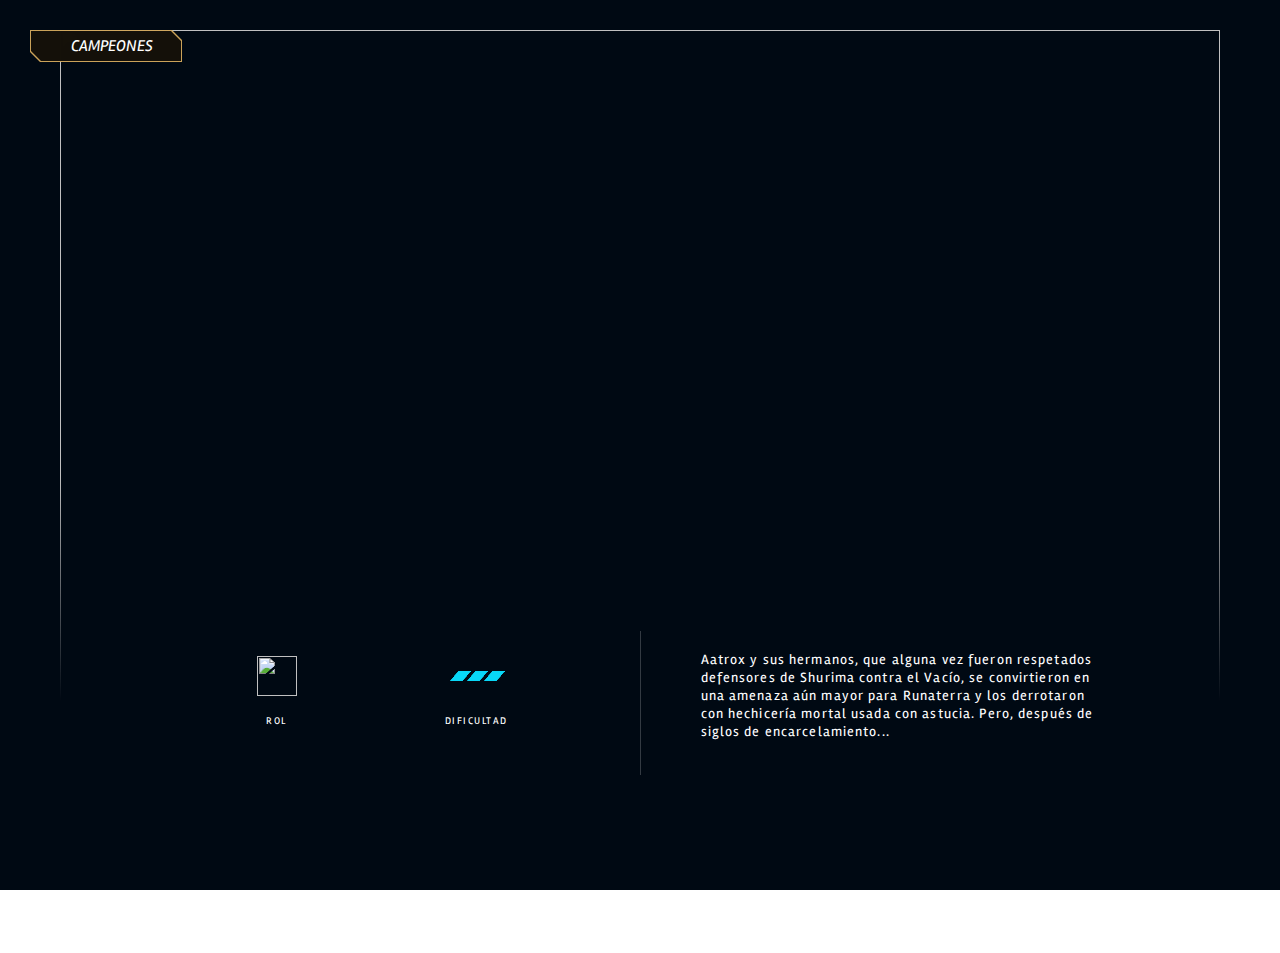
==== HTML/campeon.html @ 3caff224 "Quite el navBar para que solo esten los campeones" ====
<!DOCTYPE html>
<html lang="en">
<head>
    <meta charset="UTF-8">
    <meta http-equiv="X-UA-Compatible" content="IE=edge">
    <meta name="viewport" content="width=device-width, initial-scale=1.0">
    <link rel="stylesheet" href="..\CSS\campeon.css" type="text/css">
    <script src="https://kit.fontawesome.com/ec8b148331.js" crossorigin="anonymous"></script>
    <link href="https://fonts.googleapis.com/css2?family=Rambla&display=swap" rel="stylesheet">
    <title>Campeón</title>
</head>
<body>
    <div class="top">
        <!-- <div class="navbar-container">
            <div class="navbar">
            </div>
        </div> -->
        <section class="img-container">
            <div class="background">
                <div class="champion-img">
                    <img id="background" src="" alt="">
                </div>
            </div>
    
            <div class="img-center">
                <div class="img-center-container">
                    <img id="frontground" src="" alt="">
                </div>
                <div class="description">
                    <div class="description-container">
                        <canvas class="description-canvas" width="1097" height="329"></canvas>
                    </div>

                    <div class="champion">
                        <div>
                            <h1>
                                <span class="title">
                                    <div class="champ-title">
                                        <span id="title"></span>
                                    </div>
                                </span>
                                <strong class="name">
                                    <div class="champ-name">
                                        <span id="name"></span>
                                    </div>
                                </strong>
                            </h1>
                        </div>
                    </div>

                    <div class="information">
                        <div>
                            <ul class="information-content">
                                <li>
                                    <div class="content">
                                        <div><img id="img-rol" src="" alt=""></div>
                                    </div>
                                    <div class="rol">Rol</div>
                                    <div id="rol" class="rol"></div>
                                </li>
                                <li>
                                    <div>
                                        <span>
                                            <span id="dificulty">
                                                <span class="dificulty"></span>
                                                <span class="dificulty"></span>
                                                <span class="dificulty"></span>
                                            </span>
                                        </span>
                                    </div>
                                    <div class="rol">Dificultad</div>
                                    <div id="dificultad" class="rol"></div>
                                </li>
                            </ul>
                        </div>
                        <div></div>
                        <div>
                            <p id="parrafo">
                            Aatrox y sus hermanos, que alguna vez fueron respetados defensores de Shurima contra el Vacío, se convirtieron en una amenaza aún mayor para Runaterra y los derrotaron con hechicería mortal usada con astucia. Pero, después de siglos de encarcelamiento...
                            <!-- -->
                            </p>
                        </div>
                    </div>
                </div>
            </div>

            <div class="button-container">
                <a href="../HTML/index.html" class="back-button">
                <i class="fa-solid fa-arrow-left-long"></i>
                <p>Campeones</p>
                </a>
            </div>
            
        </section>
    </div>

    <script src="../JS/championInformation.js"></script>
</body>
</html>
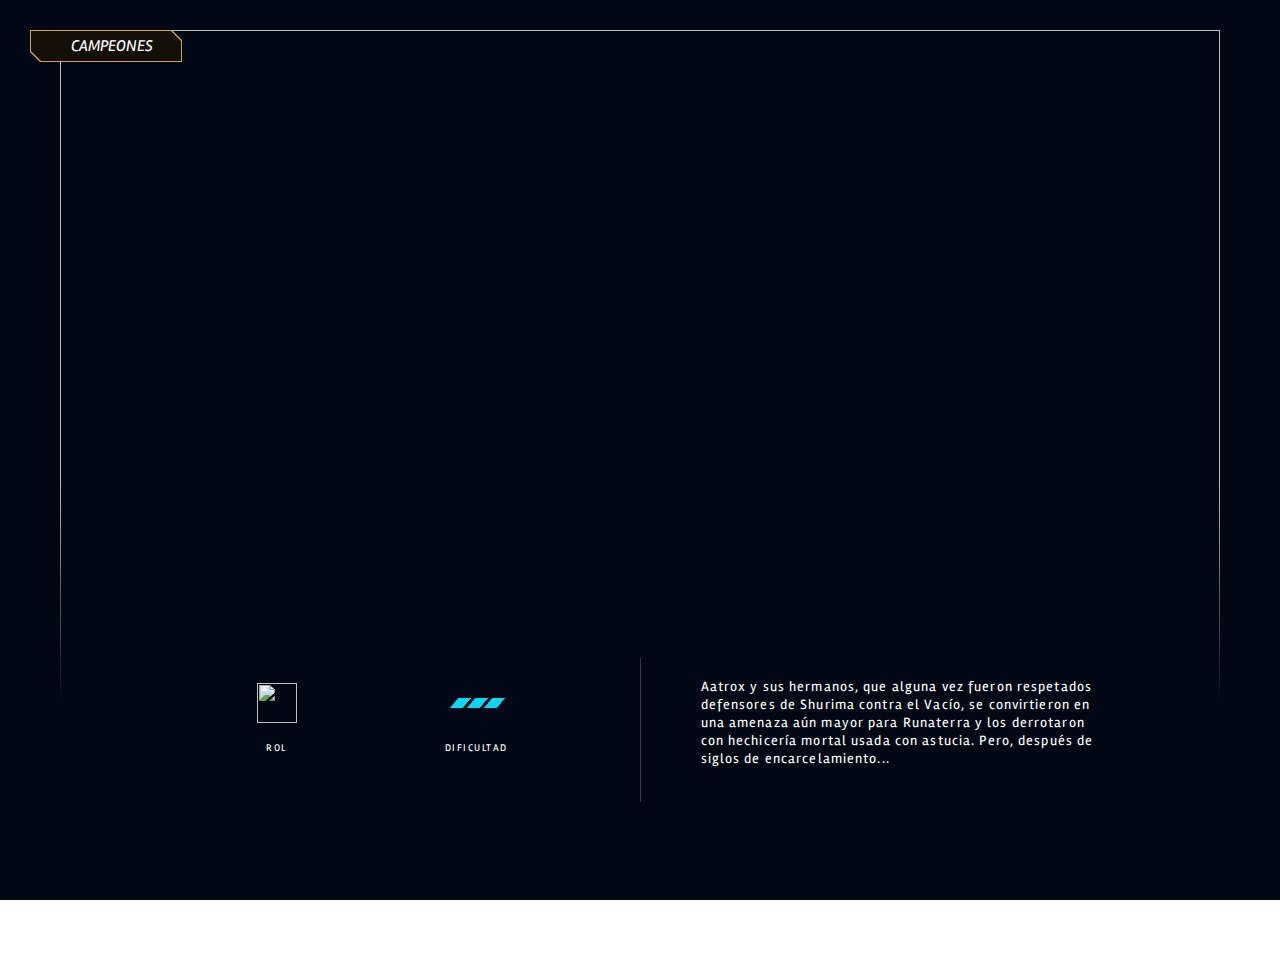
==== commit ae411063: "Agregue class y Id para hacer un par de animaciones" ====
--- a/HTML/campeon.html
+++ b/HTML/campeon.html
@@ -26,21 +26,21 @@
                 <div class="img-center-container">
                     <img id="frontground" src="" alt="">
                 </div>
-                <div class="description">
+                <div id="INFO_CONTAINER" class="description">
                     <div class="description-container">
-                        <canvas class="description-canvas" width="1097" height="329"></canvas>
+                        <canvas id="CANVAS" class="description-canvas" width="1097" height="329"></canvas>
                     </div>
 
                     <div class="champion">
                         <div>
                             <h1>
-                                <span class="title">
-                                    <div class="champ-title">
+                                <span class="title block">
+                                    <div id="CHAMP_TITLE" class="champ-title unshown inline">
                                         <span id="title"></span>
                                     </div>
                                 </span>
-                                <strong class="name">
-                                    <div class="champ-name">
+                                <strong class="name block">
+                                    <div id="CHAMP_NAME" class="champ-name unshown inline">
                                         <span id="name"></span>
                                     </div>
                                 </strong>
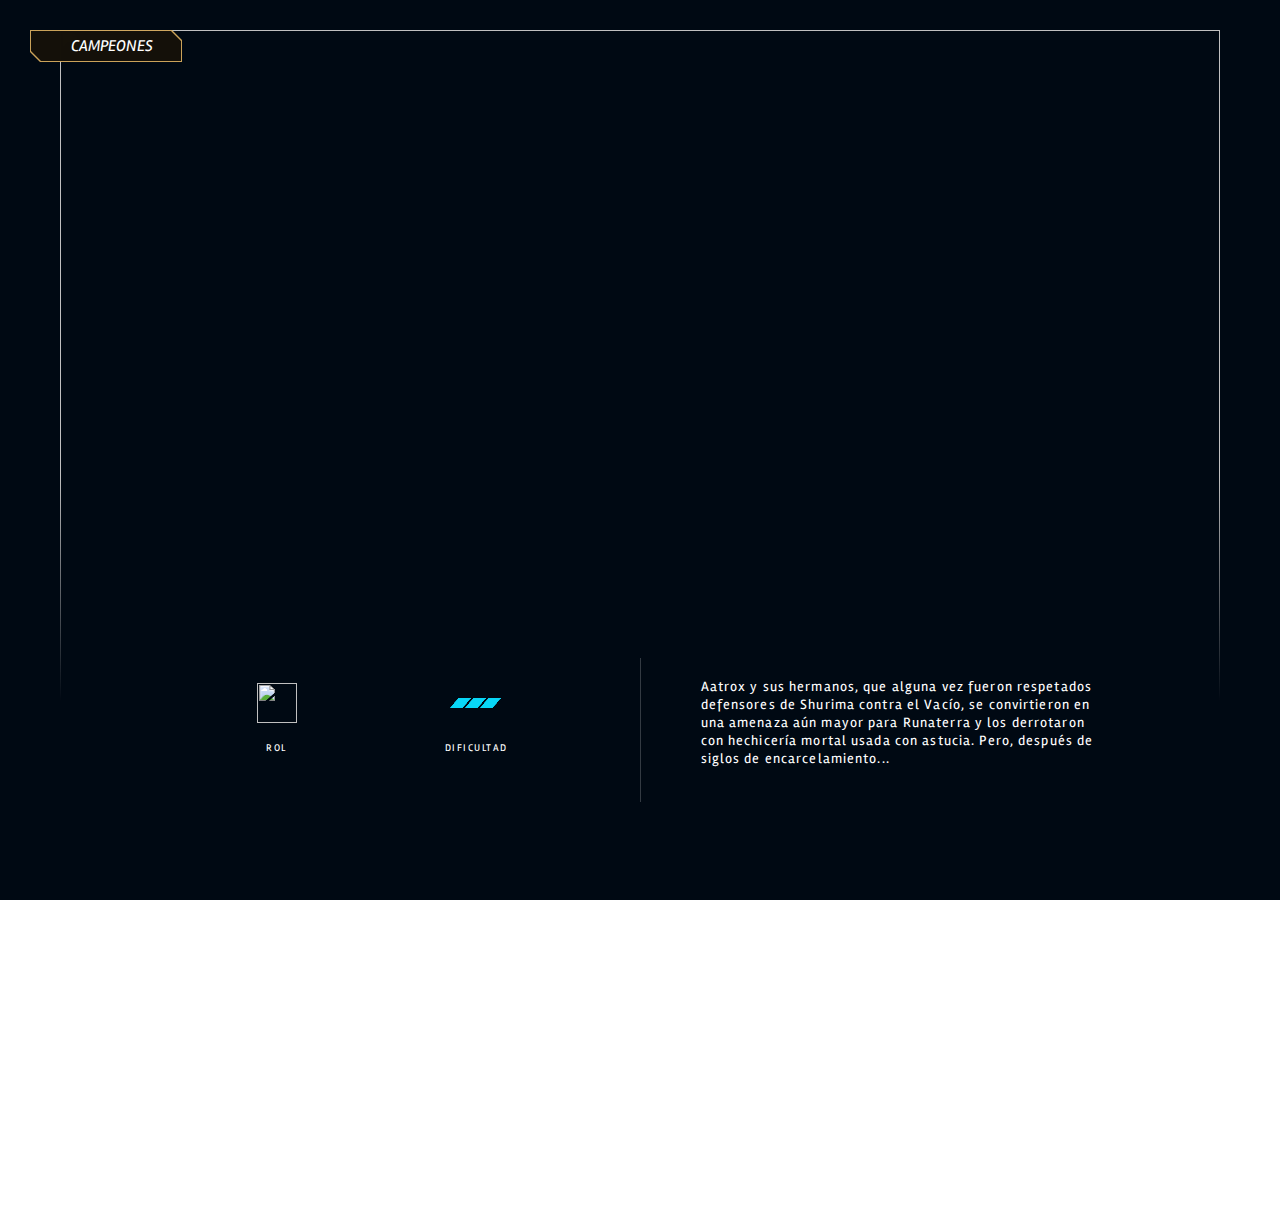
==== commit 62987539: "Agregue un id al contenedor de la historia del campeon" ====
--- a/HTML/campeon.html
+++ b/HTML/campeon.html
@@ -27,8 +27,8 @@
                     <img id="frontground" src="" alt="">
                 </div>
                 <div id="INFO_CONTAINER" class="description">
-                    <div class="description-container">
-                        <canvas id="CANVAS" class="description-canvas" width="1097" height="329"></canvas>
+                    <div id="HEIGHT_CANVAS" class="description-container">
+                        <canvas id="CANVAS" class="description-canvas" width="1100" height="320"></canvas>
                     </div>
 
                     <div class="champion">
@@ -90,6 +90,16 @@
                 <p>Campeones</p>
                 </a>
             </div>
+
+            <div class="skins-container">
+                <div>
+                    <h1>Skins</h1>
+                    <img class="skin-img" src="http://ddragon.leagueoflegends.com/cdn/img/champion/splash/Aatrox_0.jpg" alt="">
+                </div>
+                <div class="skins">
+                    <ul class="skin"></ul>
+                </div>
+            </div>
             
         </section>
     </div>
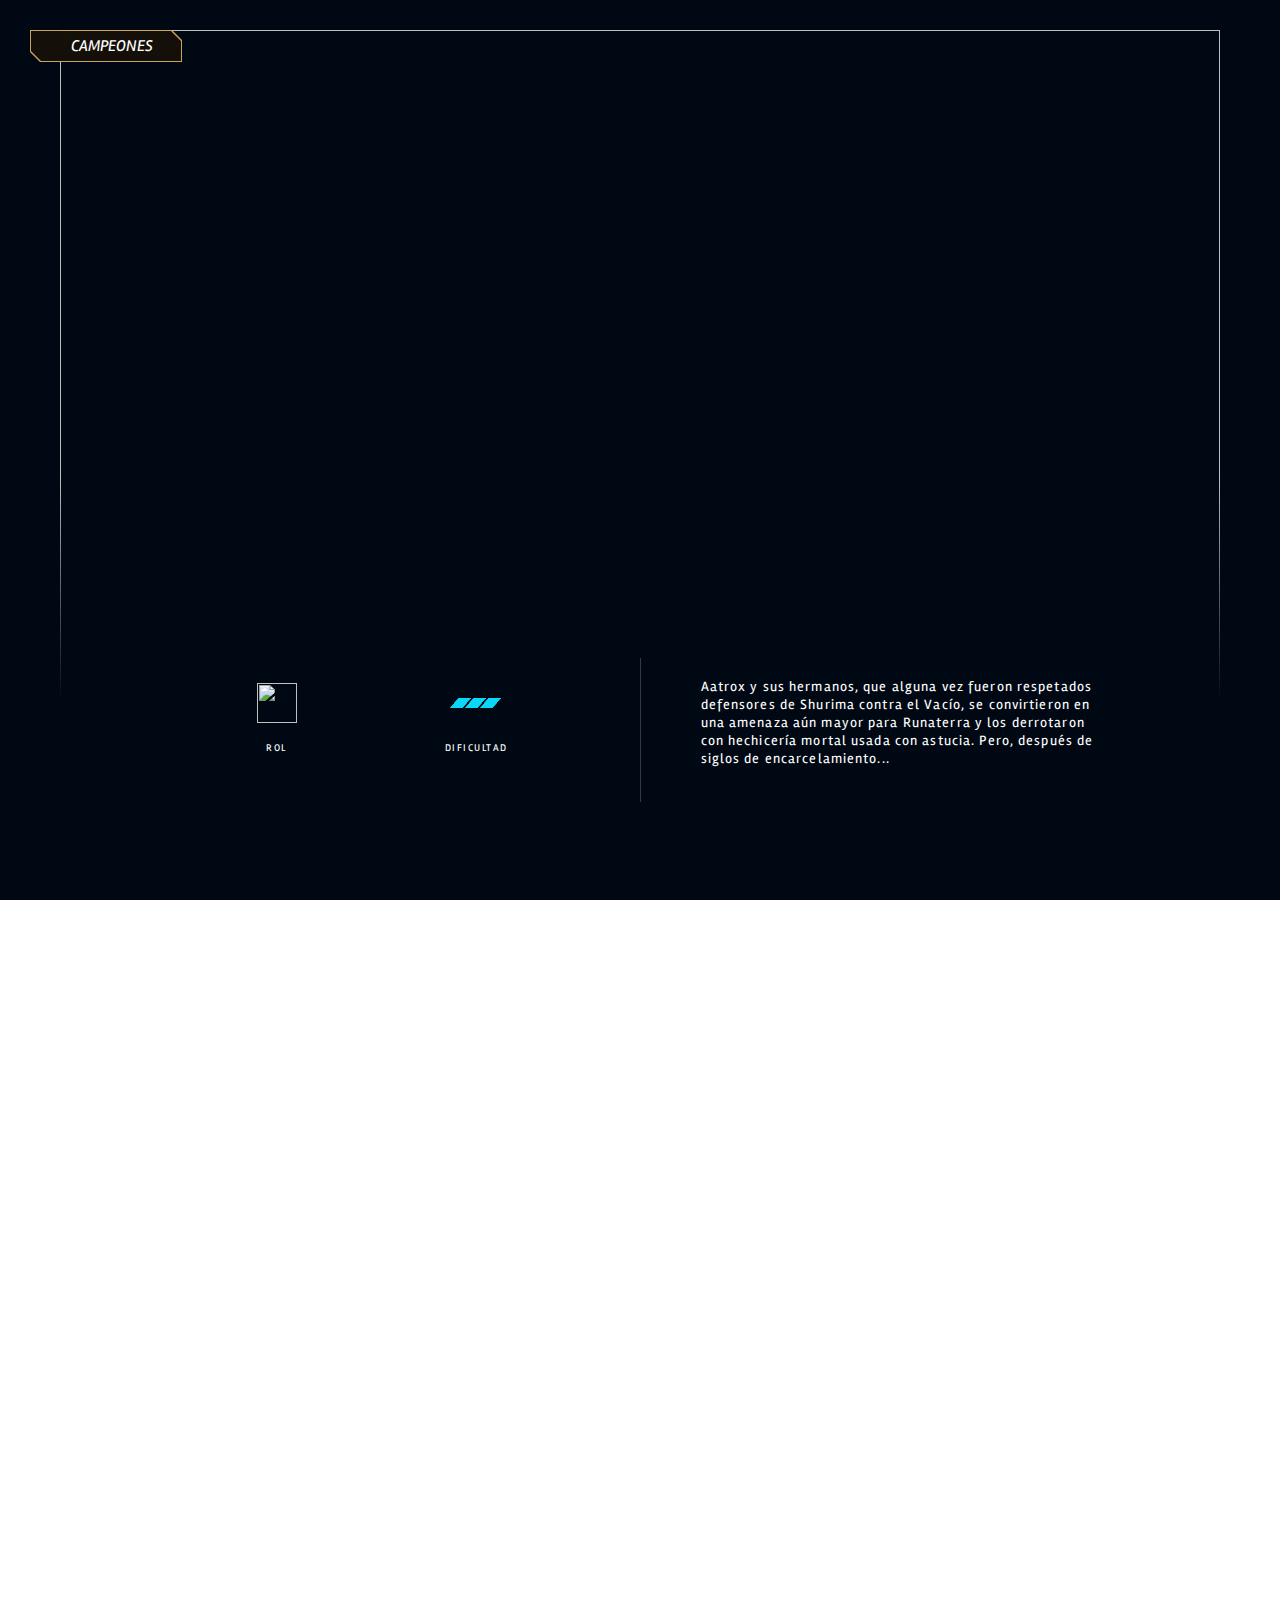
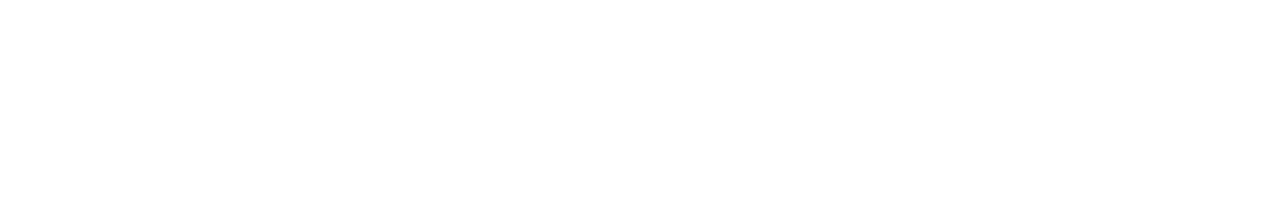
==== commit a7f5d5bf: "Minor changes" ====
--- a/HTML/campeon.html
+++ b/HTML/campeon.html
@@ -93,17 +93,22 @@
 
             <div class="skins-container">
                 <div>
-                    <h1>Skins</h1>
-                    <img class="skin-img" src="http://ddragon.leagueoflegends.com/cdn/img/champion/splash/Aatrox_0.jpg" alt="">
-                </div>
-                <div class="skins">
-                    <ul class="skin"></ul>
+                    <div class="skin-img-container">
+                        <img id="SKIN_IMG" class="skin-img" src="" alt="">
+                        <div class="skins">
+                            <h1>Aspectos</h1>
+                            <div></div>
+                            <ul id="SKINS_CONTAINER" class="skin"></ul>
+                        </div>
+                    </div>
                 </div>
             </div>
             
         </section>
     </div>
 
+    <script src="https://code.jquery.com/jquery-3.6.0.min.js"></script>
     <script src="../JS/championInformation.js"></script>
+    <script src="../JS/getSkins.js"></script>
 </body>
 </html>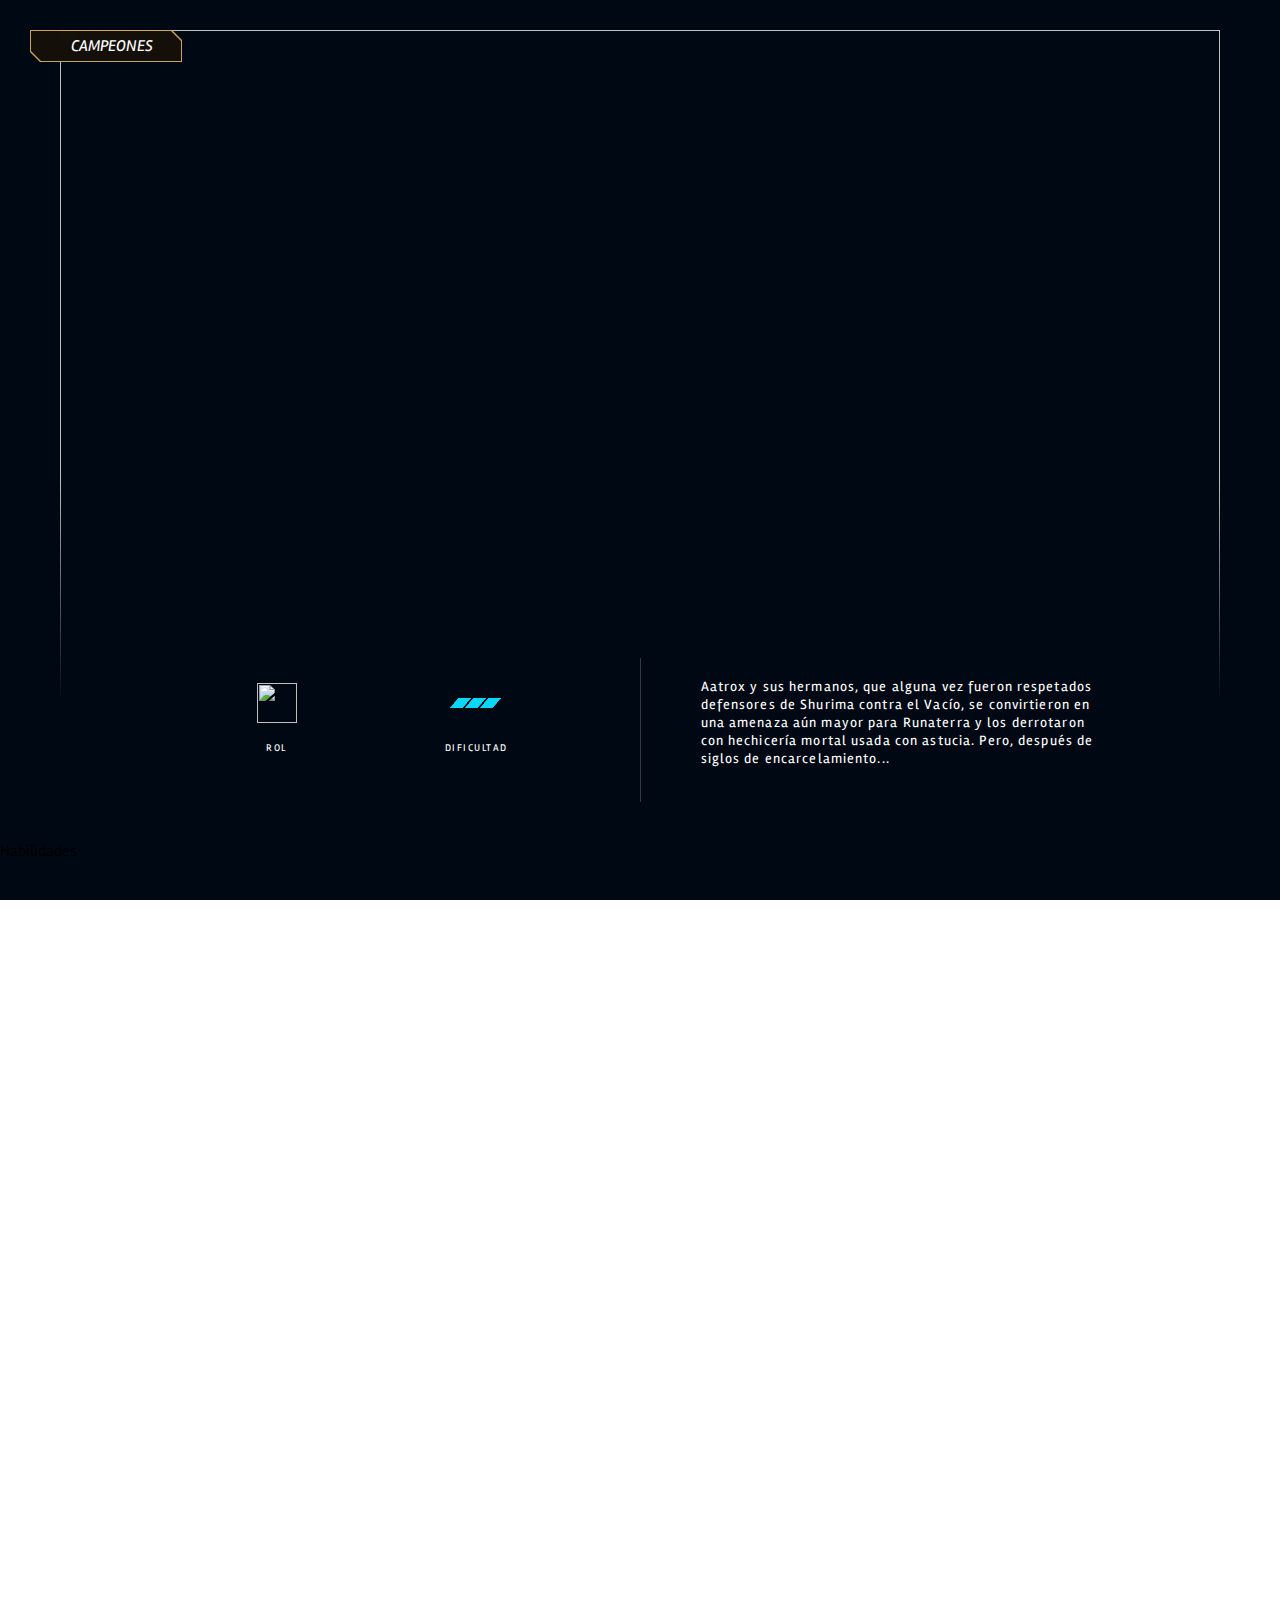
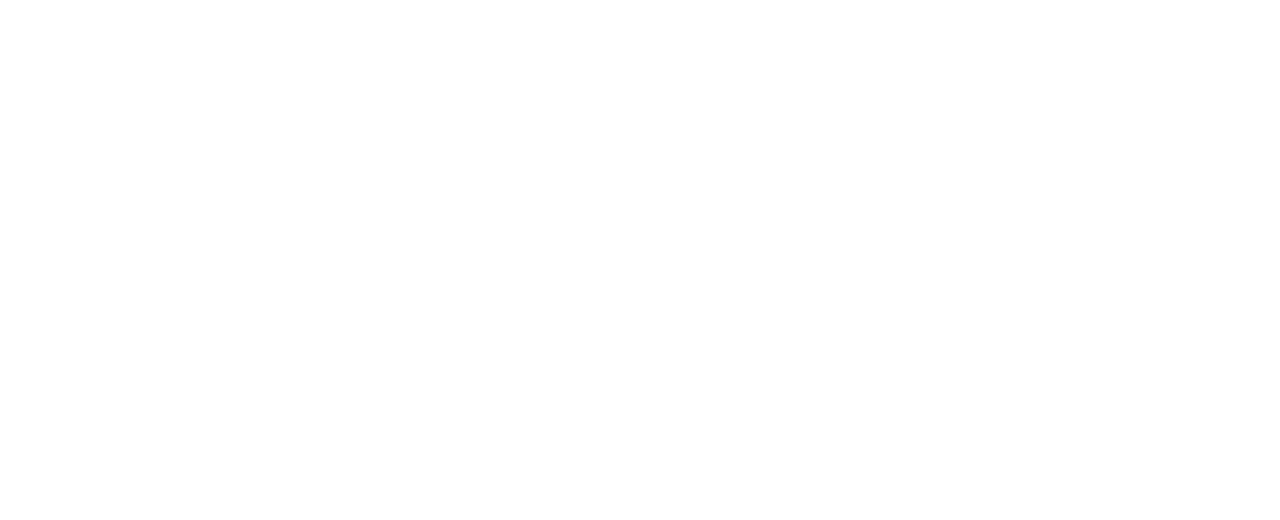
==== commit 575c4d93: "Add elemnts to html for the abilities" ====
--- a/HTML/campeon.html
+++ b/HTML/campeon.html
@@ -91,20 +91,61 @@
                 </a>
             </div>
 
-            <div class="skins-container">
+            
+
+            <div id="ABILITIES_CONTAINER">
+                <div>Habilidades</div>
+                <div class="bar">
+                    <div class="passive">
+                        <img src="" alt="">
+                        <p></p>
+                    </div>
+                    <div class="q">
+                        <img src="" alt="">
+                        <p></p>
+                    </div>
+                    <div class="w">
+                        <img src="" alt="">
+                        <p></p>
+                    </div>
+                    <div class="e">
+                        <img src="" alt="">
+                        <p></p>
+                    </div>
+                    <div class="ultimate">
+                        <img src="" alt="">
+                        <p></p>
+                    </div>
+                </div>
                 <div>
-                    <div class="skin-img-container">
-                        <img id="SKIN_IMG" class="skin-img" src="" alt="">
-                        <div class="skins">
-                            <h1>Aspectos</h1>
-                            <div></div>
-                            <ul id="SKINS_CONTAINER" class="skin"></ul>
-                        </div>
+                    <div class="ability-video"></div>
+                    <div class="stats">
+                        <p>Cooldown: </p>
+                        <p>Cd: </p>
+                        <p>Cost: </p>
+                        <p>Base damage: </p>
+                    </div>
+                </div>
+                <div class="description">
+                    <h1 class="ability-name"></h1>
+                    <p class="ability-description"></p>
+                </div>
+            </div>
+
+            
+        </section>
+        <div class="skins-container">
+            <div>
+                <div class="skin-img-container">
+                    <img id="SKIN_IMG" class="skin-img selected 0" src="" alt="">
+                    <div class="skins">
+                        <h1>Aspectos</h1>
+                        <div></div>
+                        <ul id="SKINS_CONTAINER" class="skin"></ul>
                     </div>
                 </div>
             </div>
-            
-        </section>
+        </div>
     </div>
 
     <script src="https://code.jquery.com/jquery-3.6.0.min.js"></script>
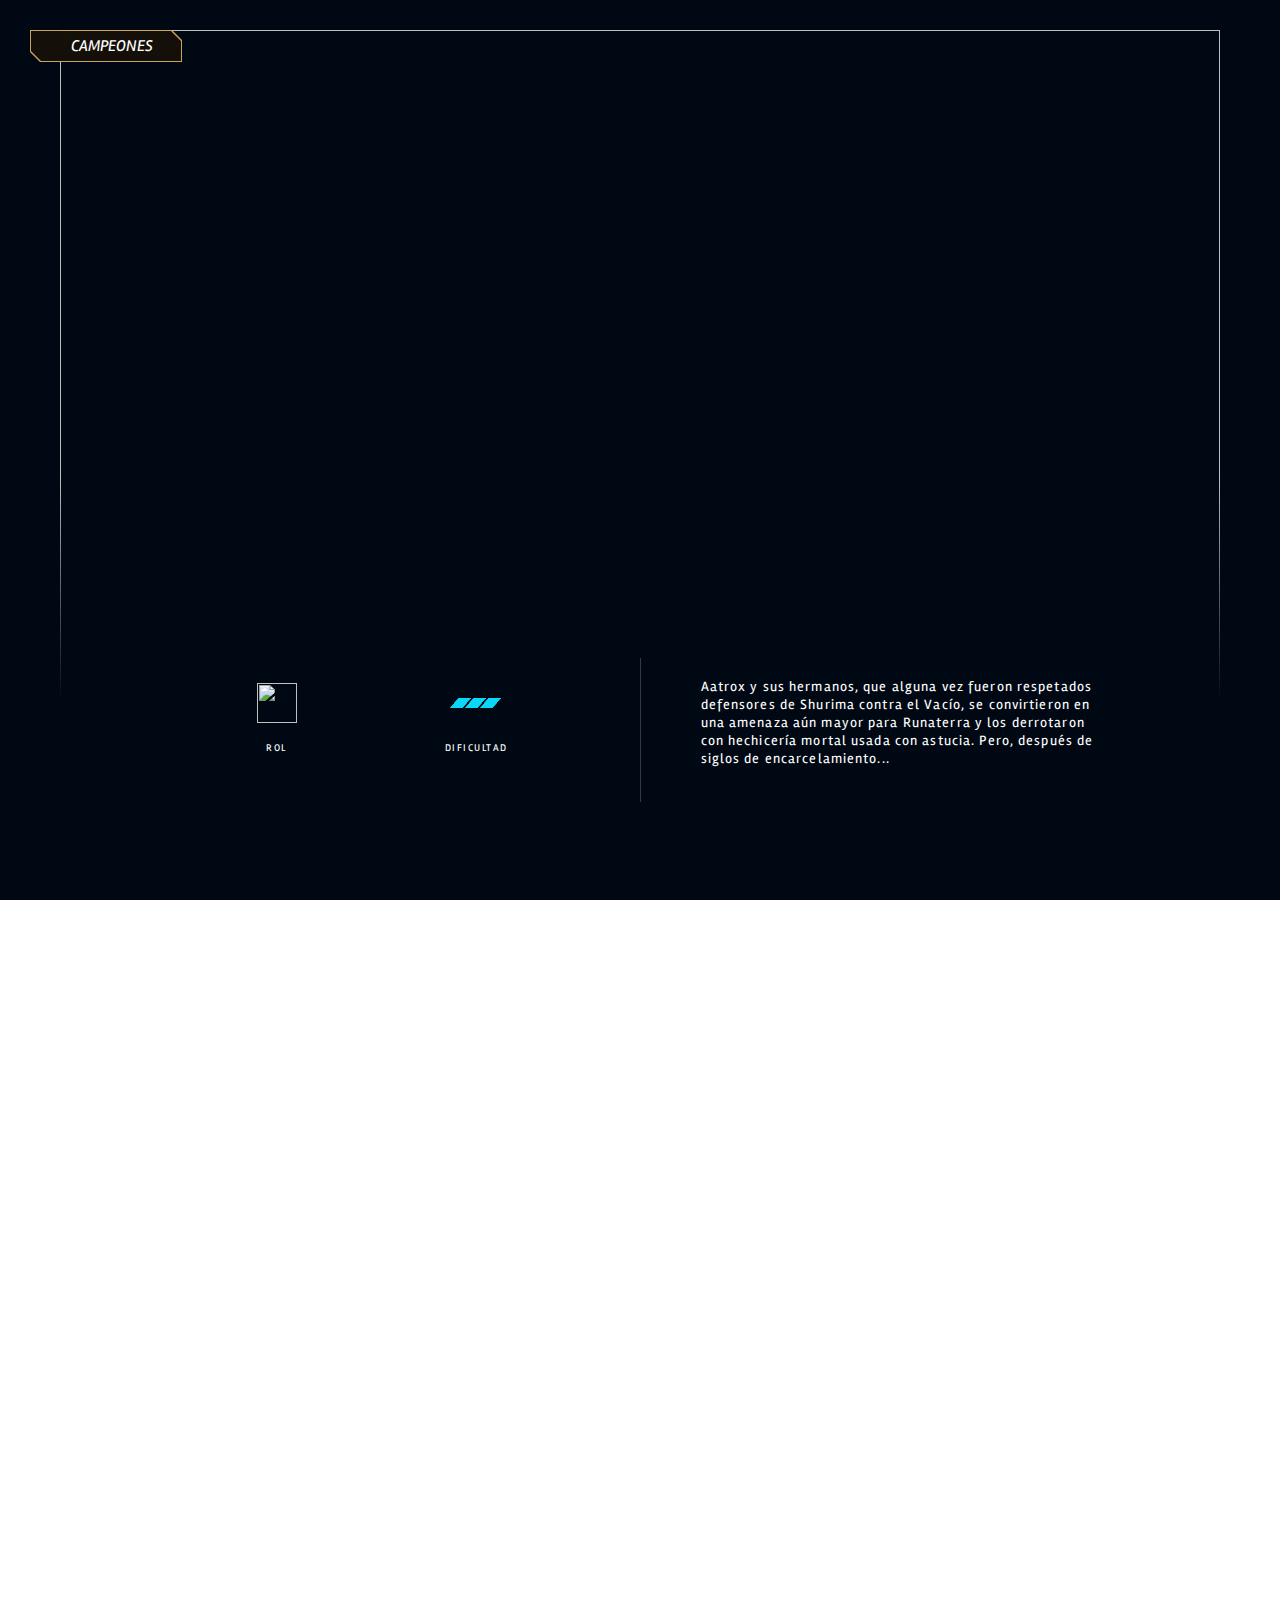
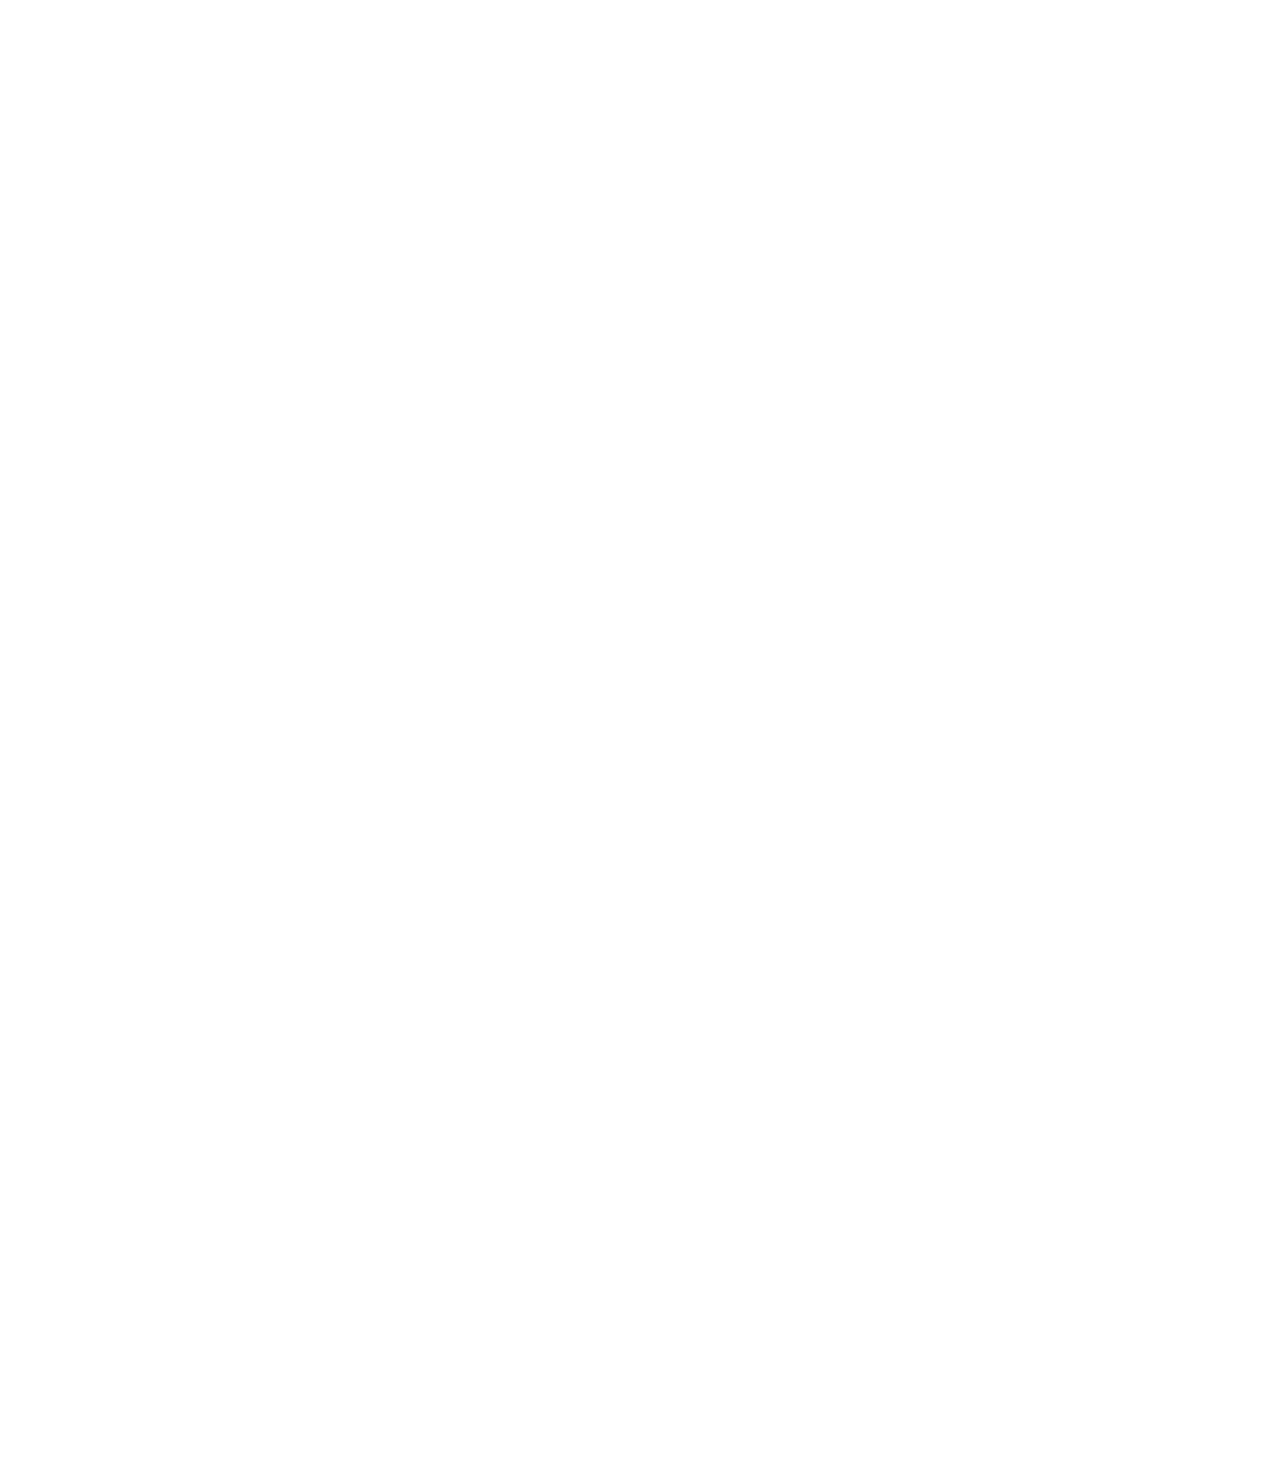
==== commit e56421aa: "Adding elements for the abilities container" ====
--- a/HTML/campeon.html
+++ b/HTML/campeon.html
@@ -94,31 +94,32 @@
             
 
             <div id="ABILITIES_CONTAINER">
-                <div>Habilidades</div>
+                <div><h1>Habilidades</h1></div>
+                <div></div>
                 <div class="bar">
-                    <div class="passive">
+                    <div id="PASSIVE" class="passive">
                         <img src="" alt="">
-                        <p></p>
+                        <p>P</p>
                     </div>
-                    <div class="q">
+                    <div class="abilities">
                         <img src="" alt="">
-                        <p></p>
+                        <p>Q</p>
                     </div>
-                    <div class="w">
+                    <div class="abilities">
                         <img src="" alt="">
-                        <p></p>
+                        <p>W</p>
                     </div>
-                    <div class="e">
+                    <div class="abilities">
                         <img src="" alt="">
-                        <p></p>
+                        <p>E</p>
                     </div>
-                    <div class="ultimate">
+                    <div class="abilities">
                         <img src="" alt="">
-                        <p></p>
+                        <p>R</p>
                     </div>
                 </div>
-                <div>
-                    <div class="ability-video"></div>
+                <div class="video-container">
+                    <video class="ability-video"></video>
                     <div class="stats">
                         <p>Cooldown: </p>
                         <p>Cd: </p>
@@ -126,7 +127,7 @@
                         <p>Base damage: </p>
                     </div>
                 </div>
-                <div class="description">
+                <div class="abi-des">
                     <h1 class="ability-name"></h1>
                     <p class="ability-description"></p>
                 </div>
@@ -151,5 +152,6 @@
     <script src="https://code.jquery.com/jquery-3.6.0.min.js"></script>
     <script src="../JS/championInformation.js"></script>
     <script src="../JS/getSkins.js"></script>
+    <script src="../JS/abilities.js"></script>
 </body>
 </html>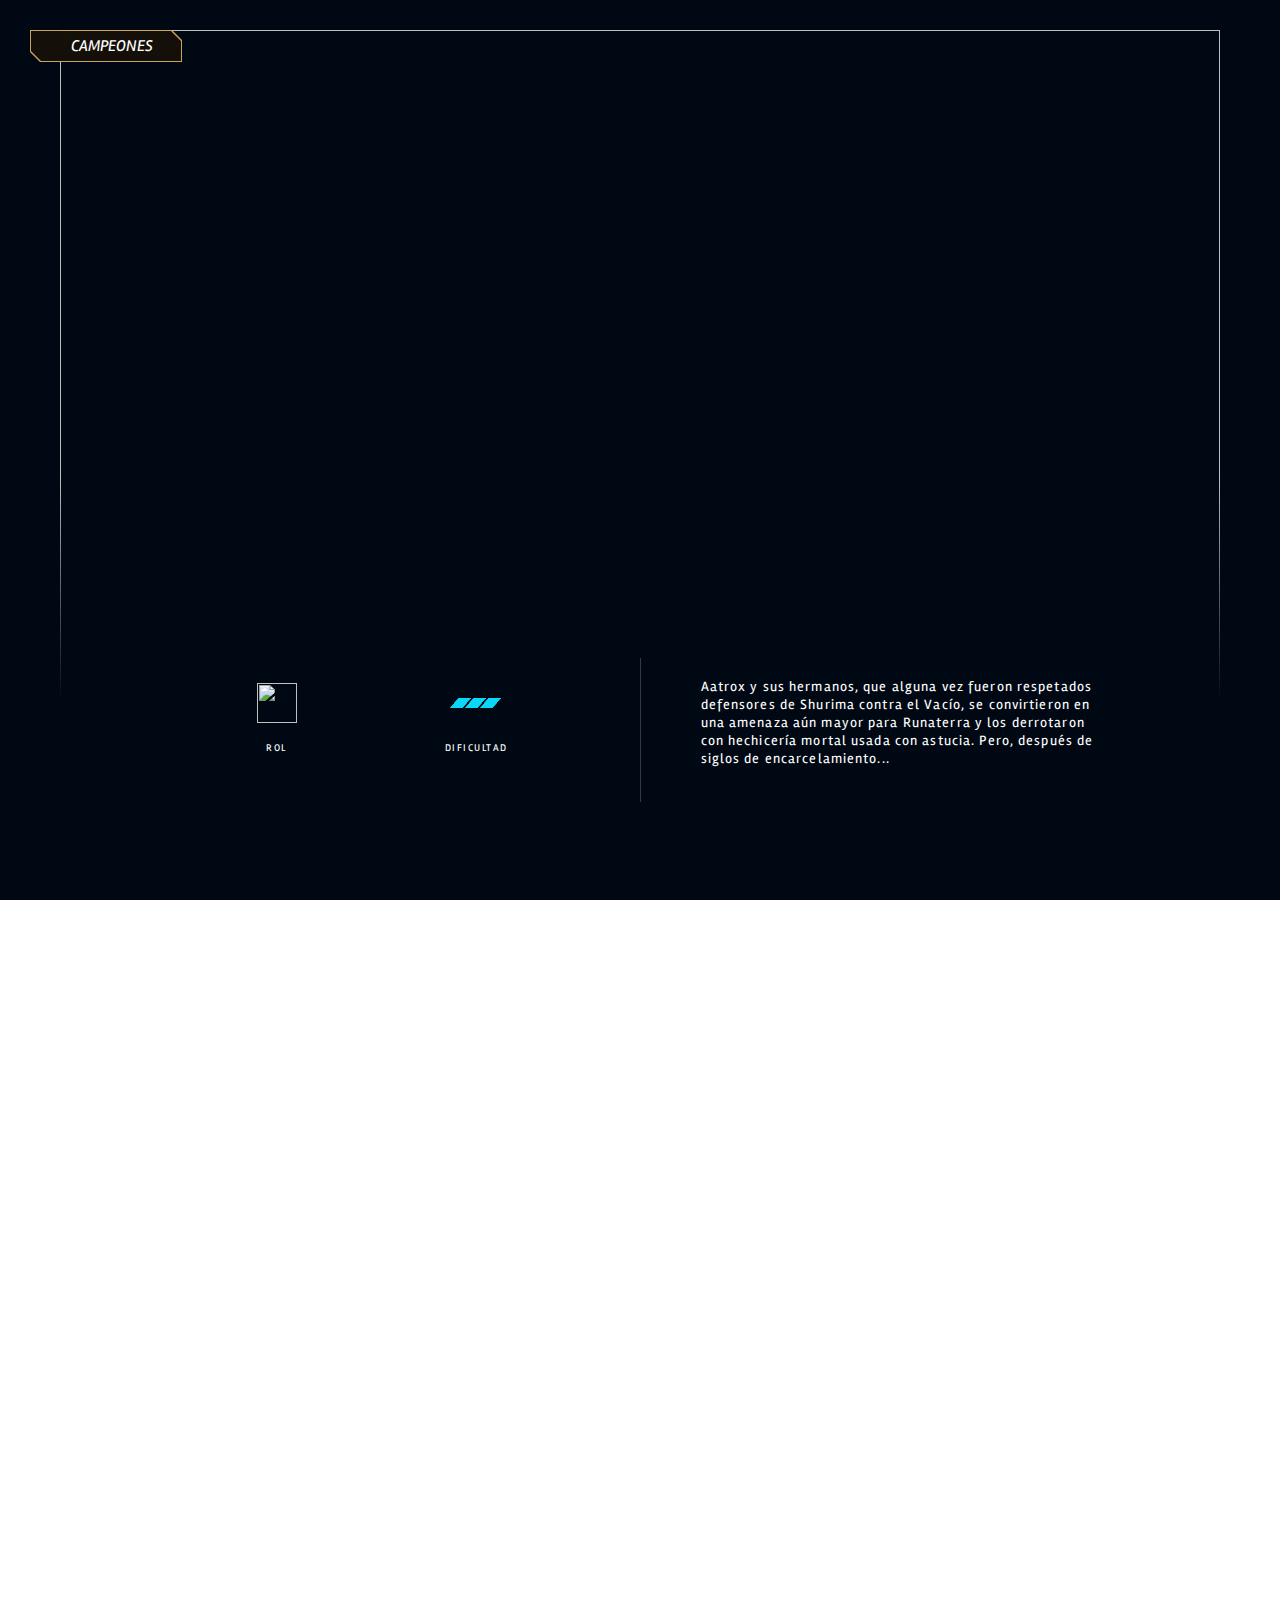
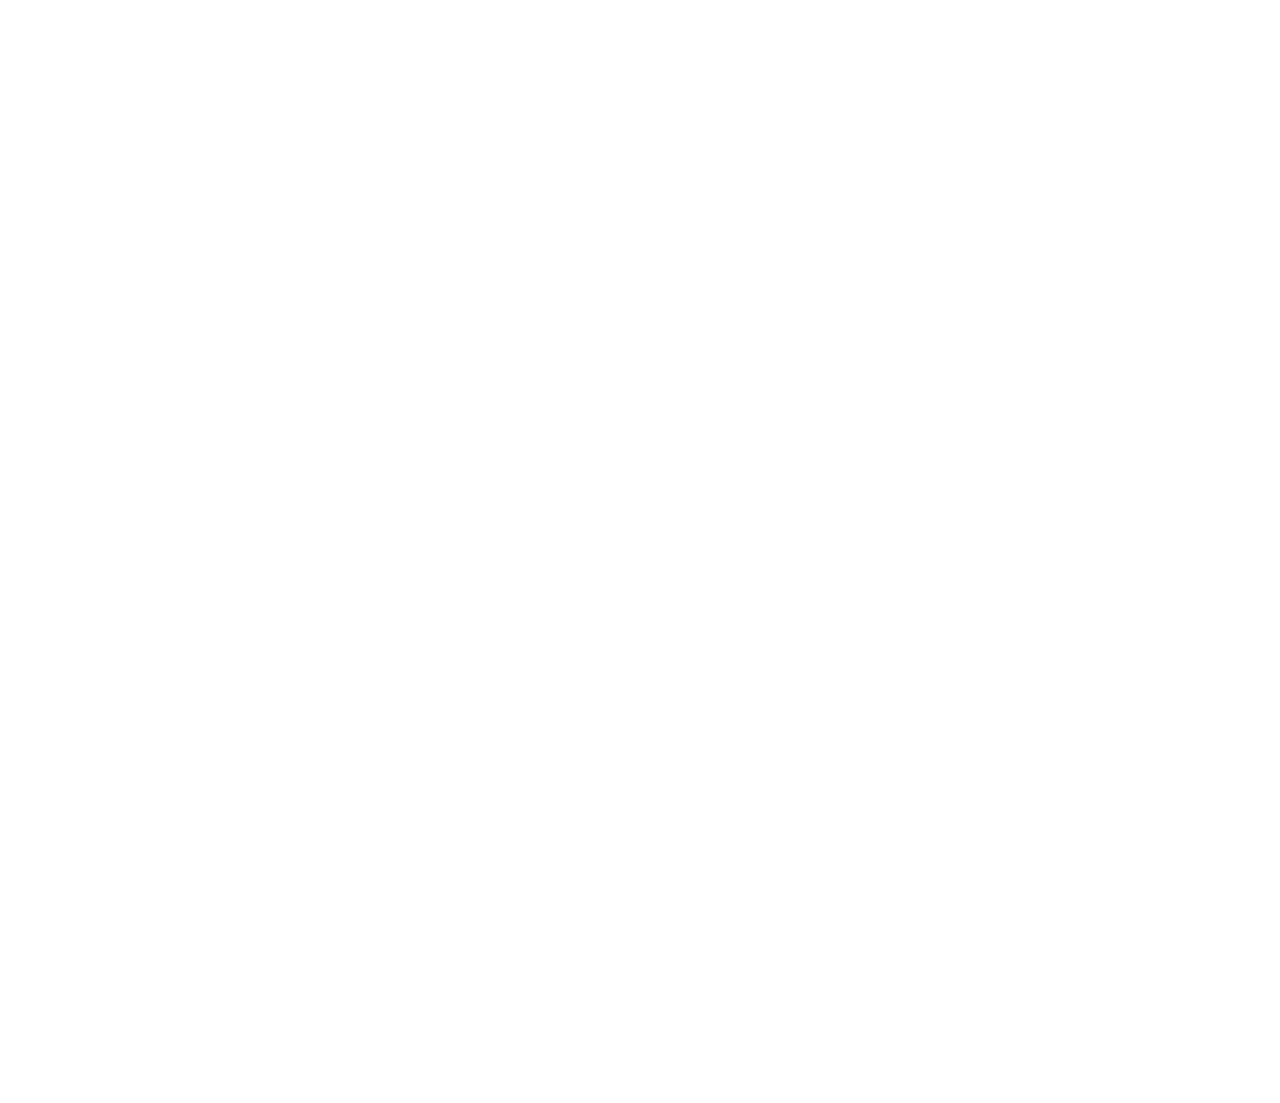
==== commit 32a0e024: "Add tags, source and attributes for the videos" ====
--- a/HTML/campeon.html
+++ b/HTML/campeon.html
@@ -97,40 +97,93 @@
                 <div><h1>Habilidades</h1></div>
                 <div></div>
                 <div class="bar">
-                    <div id="PASSIVE" class="passive">
-                        <img src="" alt="">
-                        <p>P</p>
-                    </div>
-                    <div class="abilities">
-                        <img src="" alt="">
-                        <p>Q</p>
-                    </div>
-                    <div class="abilities">
-                        <img src="" alt="">
-                        <p>W</p>
-                    </div>
-                    <div class="abilities">
-                        <img src="" alt="">
-                        <p>E</p>
-                    </div>
-                    <div class="abilities">
-                        <img src="" alt="">
-                        <p>R</p>
-                    </div>
-                </div>
-                <div class="video-container">
-                    <video class="ability-video"></video>
-                    <div class="stats">
-                        <p>Cooldown: </p>
-                        <p>Cd: </p>
-                        <p>Cost: </p>
-                        <p>Base damage: </p>
-                    </div>
-                </div>
-                <div class="abi-des">
-                    <h1 class="ability-name"></h1>
-                    <p class="ability-description"></p>
-                </div>
+                    <div id="PASSIVE" class="passive abilities">
+                        <img src="" alt="">
+                    </div>
+                    <div class="abilities">
+                        <img src="" alt="">
+                    </div>
+                    <div class="abilities">
+                        <img src="" alt="">
+                    </div>
+                    <div class="abilities">
+                        <img src="" alt="">
+                    </div>
+                    <div class="abilities">
+                        <img src="" alt="">
+                    </div>
+                </div>
+
+                <section>
+                    <div id="PASSIVE" class="video-container active">
+                        <video class="ability-video" preload="metadata" loop muted playsinline>
+                            <source src="" type="">
+                        </video>
+                        <div class="abi-des">
+                            <div>
+                                <h1 class="ability-name"></h1>
+                                <p>Passive</p>
+                            </div>
+                            <p class="ability-description"></p>
+                        </div>
+                    </div>
+
+                    <div id="Q" class="video-container">
+                        <video class="ability-video" preload="metadata" loop muted playsinline>
+                            <source src="" type="">
+                        </video>
+                        <div class="abi-des">
+                            <div>
+                                <h1 class="ability-name"></h1>
+                                <p>Q</p>
+                            </div>
+                            <p class="ability-description"></p>
+                        </div>
+                    </div>
+                    
+
+                    <div id="W" class="video-container">
+                        <video class="ability-video" preload="metadata" loop muted playsinline>
+                            <source src="" type="">
+                        </video>
+                        <div class="abi-des">
+                            <div>
+                                <h1 class="ability-name"></h1>
+                                <p>W</p>
+                            </div>
+                            <p class="ability-description"></p>
+                        </div>
+                    </div>
+                    
+
+                    <div id="E" class="video-container">
+                        <video class="ability-video" preload="metadata" loop muted playsinline>
+                            <source src="" type="">
+                        </video>
+                        <div class="abi-des">
+                            <div>
+                                <h1 class="ability-name"></h1>
+                                <p>E</p>
+                            </div>
+                            <p class="ability-description"></p>
+                        </div>
+                    </div>
+                    
+
+                    <div id="R" class="video-container">
+                        <video class="ability-video" preload="metadata" loop muted playsinline>
+                            <source src="" type="">
+                        </video>
+                        <div class="abi-des">
+                            <div>
+                                <h1 class="ability-name"></h1>
+                                <p>Ultimate</p>
+                            </div>
+                            <p class="ability-description"></p>
+                        </div>
+                    </div>
+                    
+                </section> 
             </div>
 
             
